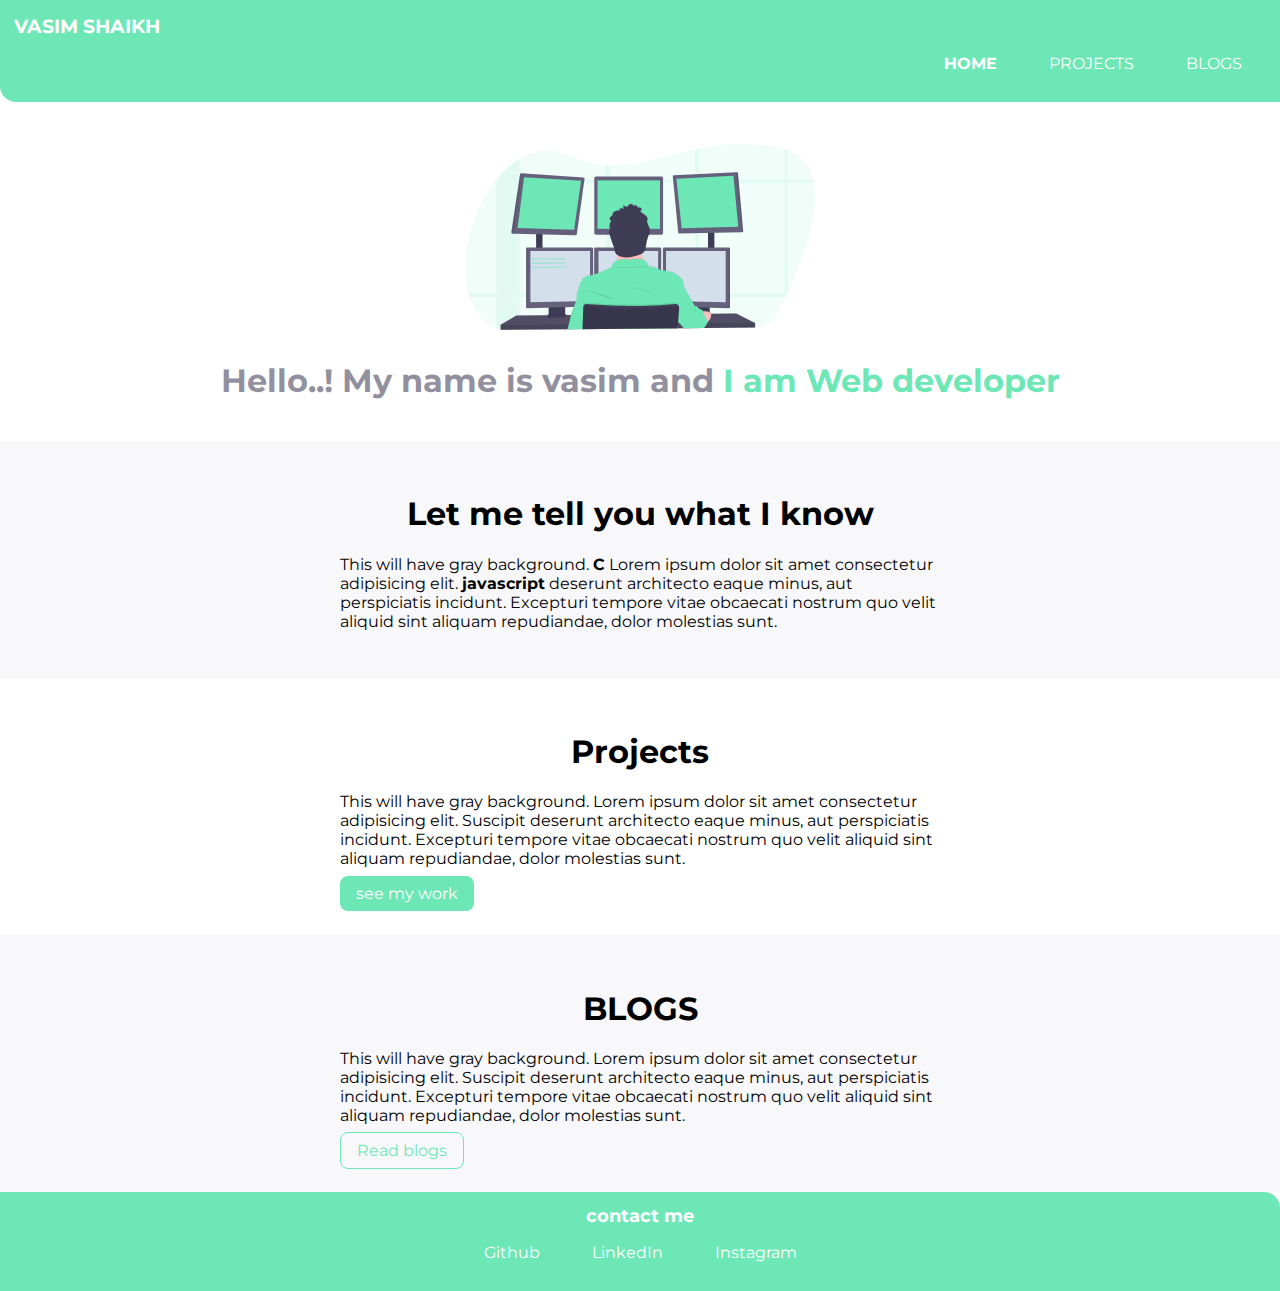
==== index.html @ 3067347b "basic customized portfolio" ====
<!DOCTYPE html>
<html lang="en">
<head>
    <meta charset="UTF-8">
    <meta name="viewport" content="width=device-width, initial-scale=1.0">
    <title>VMS | shaikhvms.me</title>
    <link rel="stylesheet" href="/styles/main.css">
</head>
<body>
    <nav class="navigation container">
        <div class="nav-brand">VASIM SHAIKH</div>
        <ul class="list-non-bullet nav-pills">
            <li class="list-item-inline
    ">
                <a class="link link-active" href="/">HOME</a>
            </li>
            <li class="list-item-inline
    ">
                <a class="link" href="/projects.html">PROJECTS</a>
            </li>
            <li class="list-item-inline
    ">
                <a class="link" href="/blogs.html">BLOGS</a>
            </li>
        </ul>
    </nav>
    <header class="hero">
        <img class="hero-img" src="/img/header_logo.svg" />
        <h1 class="hero-heading">Hello..! My name is vasim and    <span class="heading-inverted">I am Web developer</span></h1>
    </header>
    <section class="section off">
        <div class="container container-center">
            <h1>Let me tell you what I know</h1>
        <p>This will have gray background. <strong>C</strong> Lorem ipsum dolor sit amet consectetur adipisicing elit. <strong>javascript</strong> deserunt architecto eaque minus, aut perspiciatis incidunt. Excepturi tempore vitae obcaecati nostrum quo velit aliquid sint aliquam repudiandae, dolor molestias sunt.</p>
        </div>
    </section>
    <section class="section">
        <div class="container container-center">
            <h1>Projects</h1>
        <p>This will have gray background. Lorem ipsum dolor sit amet consectetur adipisicing elit. Suscipit deserunt architecto eaque minus, aut perspiciatis incidunt. Excepturi tempore vitae obcaecati nostrum quo velit aliquid sint aliquam repudiandae, dolor molestias sunt.</p>
        <a class="link link-primary" href="/projects.html">see my work</a>
        </div>
    </section>
    <section class="section off">
        <div class="container container-center">
            <h1>BLOGS</h1>
        <p>This will have gray background. Lorem ipsum dolor sit amet consectetur adipisicing elit. Suscipit deserunt architecto eaque minus, aut perspiciatis incidunt. Excepturi tempore vitae obcaecati nostrum quo velit aliquid sint aliquam repudiandae, dolor molestias sunt.</p>
        <a class="link link-secondary" href="/blogs.html">Read blogs</a>
        </div>
    </section>
    <footer class="footer">
        <div class="footer-header">contact me</div>
        <ul class="social-links list-non-bullet">
            <li class="list-item-inline"><a href="/" class="link">Github</a></li>
            <li class="list-item-inline"><a href="/" class="link">LinkedIn</a></li>
            <li class="list-item-inline"><a href="/" class="link">Instagram</a></li>
            
        </ul>
    </footer>
</body>
</html>
---- styles/main.css ----
@import url('https://fonts.googleapis.com/css2?family=Montserrat:wght@400;700&display=swap');

:root {
    --primary-color: #6EE7B7;
    --dark-gray: #68657aba;
    --off-white: 
    #f6f5faba;
}

body {
    font-family: 'Montserrat', sans-serif;
    margin: 0px;
}

hr {
    margin: 2rem 0;
}
/* spaces */
.margin-md{
    margin: 2rem;
}

/** container **/
.container {
    padding: 0rem 1rem;
}

.container-center {
    max-width: 600px;
    margin: auto;
}

/** links **/
.link {
    text-decoration: none;
    padding: 0.5rem 1rem;
    cursor: pointer;
    /* margin: 1rem 0rem; */
    box-sizing: border-box;

}

.link-primary {
    background-color: var(--primary-color);
    border-radius: 0.5rem;
    color: white
}

.link-secondary {
    color: var(--primary-color);
    border-radius: 0.5rem;
    border: 1px solid var(--primary-color);
}

/* list */

.list-non-bullet {
    list-style: none;
}

.list-item-inline {
    display: inline;
    padding: 0rem 0.5rem;
}

/* nav */
.navigation {
    background-color: var(--primary-color);
    color: white;
    padding: 0.85rem;
    border-bottom-left-radius: 1rem;
}

.nav-brand {
    font-weight: bold;
    font-size: 1.2rem;
}

.navigation .link {
    color: white;
}

.navigation .link-active {
    font-weight: bold;
}

.navigation .nav-pills {
    text-align: right;
}

.hero {
    padding: 0.6rem;
    margin-top: 2rem;
}

.hero .hero-img {
    max-width: 350px;
    display: block;
    margin: auto;
}

.hero-heading {
    padding: 0.6rem;
    color: var(--dark-gray);
    text-align: center;
}

.heading-inverted {
    color: var(--primary-color);
}

.section{
    padding: 2rem;
}
.section h1 {
    text-align: center;}

.off{
    background-color: var(--off-white);
}

/* footer */
.footer{
    background-color: var(--primary-color);
    padding: 0.8rem 0.8rem;
    text-align: center;
    border-top-right-radius: 1rem;
    color: white;
}

.footer .link{
    color:white;
}
.footer ul{
    padding-inline-start: 0px;
}
.footer-header{
    font-weight: bold;
    font-size: large;
}
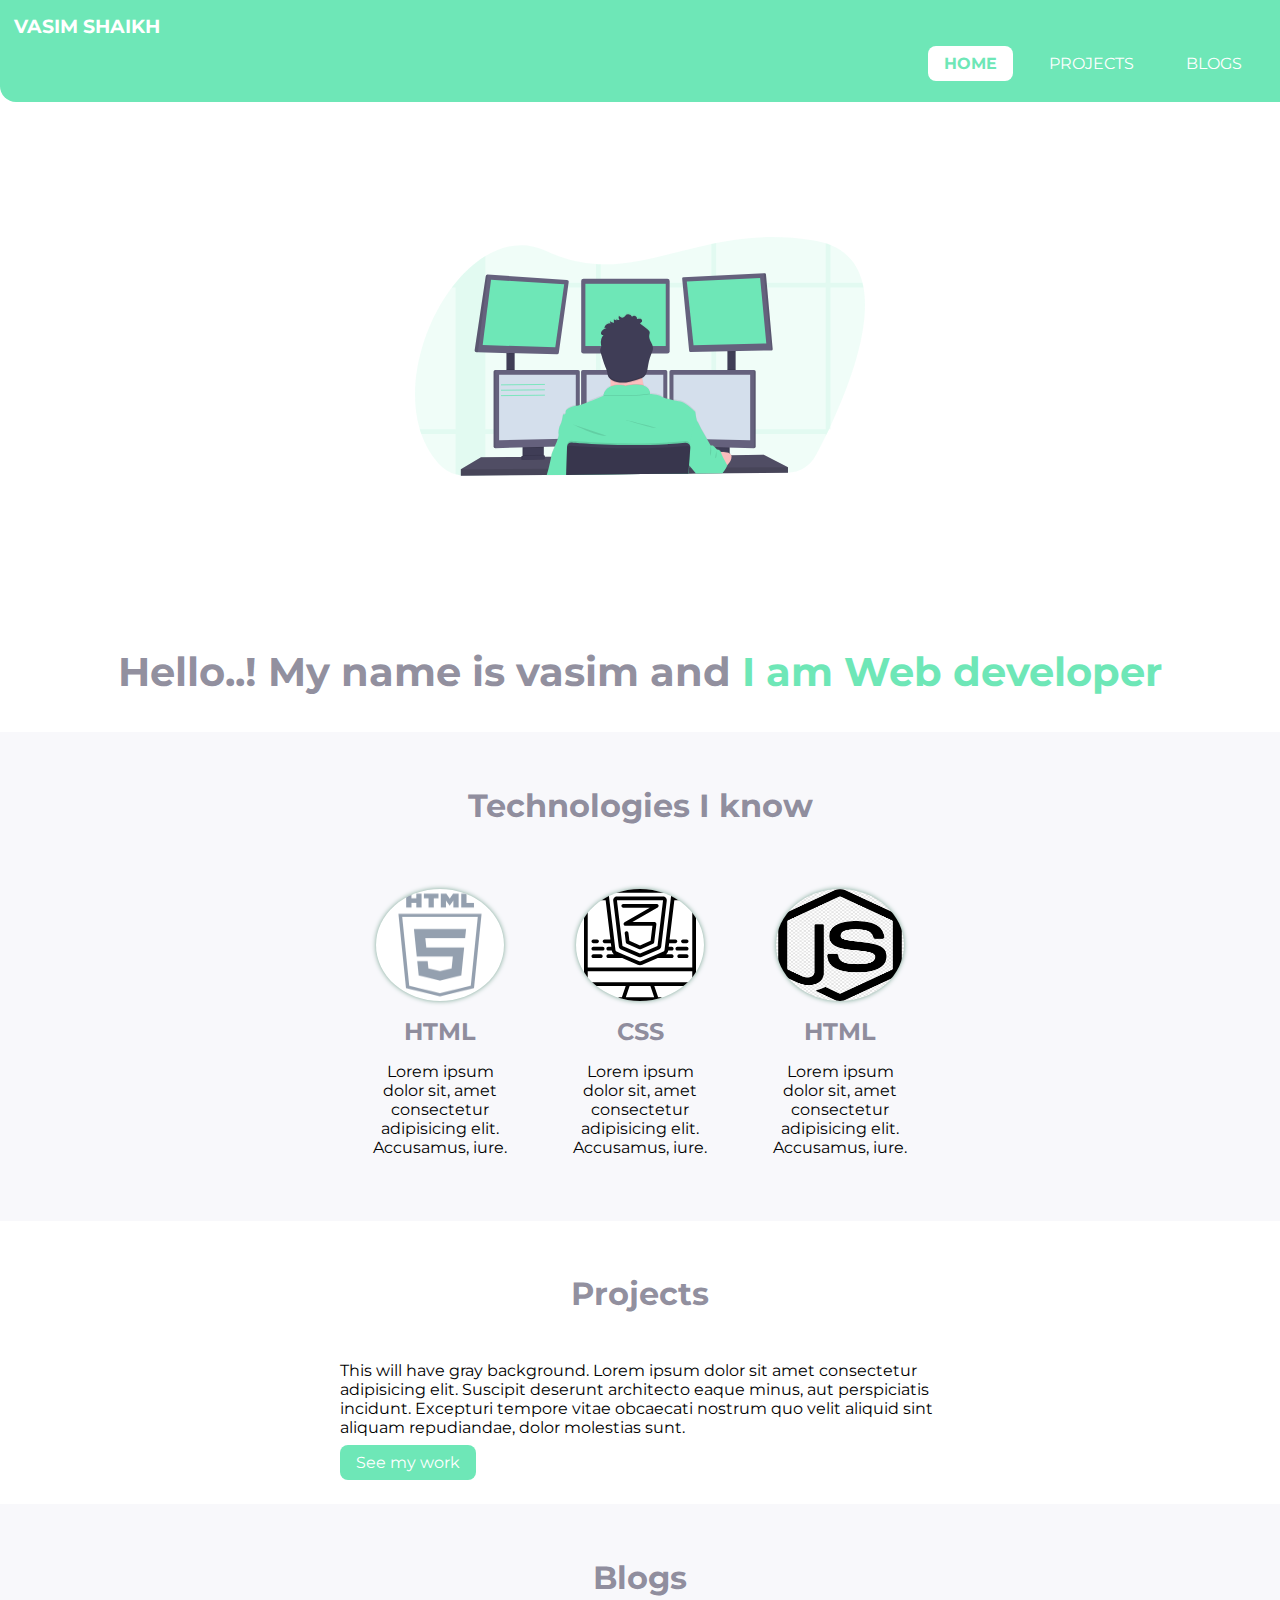
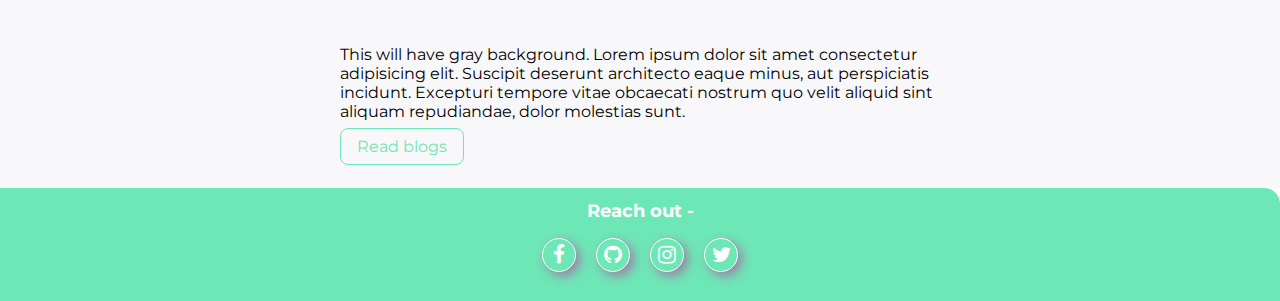
==== commit 8e45a096: "update: till index complete" ====
--- a/index.html
+++ b/index.html
@@ -5,6 +5,7 @@
     <meta name="viewport" content="width=device-width, initial-scale=1.0">
     <title>VMS | shaikhvms.me</title>
     <link rel="stylesheet" href="/styles/main.css">
+    <link rel="stylesheet" href="https://cdnjs.cloudflare.com/ajax/libs/font-awesome/4.7.0/css/font-awesome.min.css">
 </head>
 <body>
     <nav class="navigation container">
@@ -30,31 +31,47 @@
     </header>
     <section class="section off">
         <div class="container container-center">
-            <h1>Let me tell you what I know</h1>
-        <p>This will have gray background. <strong>C</strong> Lorem ipsum dolor sit amet consectetur adipisicing elit. <strong>javascript</strong> deserunt architecto eaque minus, aut perspiciatis incidunt. Excepturi tempore vitae obcaecati nostrum quo velit aliquid sint aliquam repudiandae, dolor molestias sunt.</p>
+            <h1 class="h1">Technologies I know</h1>
+                <div class="card-holder">
+                    <div class="card">
+                        <img class="tech-logo" src="/img/html.png" alt="html">
+                        <h2>HTML</h2>
+                        <p>Lorem ipsum dolor sit, amet consectetur adipisicing elit. Accusamus, iure.</p>
+                    </div>
+                    <div class="card">
+                        <img class="tech-logo" src="/img/css.svg" alt="css">
+                        <h2>CSS</h2>
+                        <p>Lorem ipsum dolor sit, amet consectetur adipisicing elit. Accusamus, iure.</p>
+                    </div>
+                    <div class="card">
+                        <img class="tech-logo" src="/img/js.png" alt="js">
+                        <h2>HTML</h2>
+                        <p>Lorem ipsum dolor sit, amet consectetur adipisicing elit. Accusamus, iure.</p>
+                    </div>
+                </div>
         </div>
     </section>
     <section class="section">
         <div class="container container-center">
-            <h1>Projects</h1>
+            <h1 class="h1">Projects</h1>
         <p>This will have gray background. Lorem ipsum dolor sit amet consectetur adipisicing elit. Suscipit deserunt architecto eaque minus, aut perspiciatis incidunt. Excepturi tempore vitae obcaecati nostrum quo velit aliquid sint aliquam repudiandae, dolor molestias sunt.</p>
-        <a class="link link-primary" href="/projects.html">see my work</a>
+        <a class="link link-primary" href="/projects.html">See my work</a>
         </div>
     </section>
     <section class="section off">
         <div class="container container-center">
-            <h1>BLOGS</h1>
+            <h1 class="h1">Blogs</h1>
         <p>This will have gray background. Lorem ipsum dolor sit amet consectetur adipisicing elit. Suscipit deserunt architecto eaque minus, aut perspiciatis incidunt. Excepturi tempore vitae obcaecati nostrum quo velit aliquid sint aliquam repudiandae, dolor molestias sunt.</p>
         <a class="link link-secondary" href="/blogs.html">Read blogs</a>
         </div>
     </section>
     <footer class="footer">
-        <div class="footer-header">contact me</div>
-        <ul class="social-links list-non-bullet">
-            <li class="list-item-inline"><a href="/" class="link">Github</a></li>
-            <li class="list-item-inline"><a href="/" class="link">LinkedIn</a></li>
-            <li class="list-item-inline"><a href="/" class="link">Instagram</a></li>
-            
+        <div class="footer-header">Reach out -</div>
+        <ul class="list-non-bullet">
+            <li class="list-item-inline"><a href="https://www.facebook.com/shaikh.vms/" target="_blank" class="social-link"><i class="fa fa-facebook-f"></i></a></li>
+            <li class="list-item-inline"><a href="https://www.github.com/shaikh-vms/" target="_blank" class="social-link"><i class="fa fa-github"></i></a></li>
+            <li class="list-item-inline"><a href="https://www.instagram.com/shaikh_vms/" target="_blank" class="social-link"><i class="fa fa-instagram"></i></a></li>
+            <li class="list-item-inline"><a href="https://twitter.com/shaikhvms/" target="_blank" class="social-link"><i class="fa fa-twitter"></i></a></li>
         </ul>
     </footer>
 </body>
--- a/styles/main.css
+++ b/styles/main.css
@@ -19,6 +19,8 @@
 .margin-md{
     margin: 2rem;
 }
+
+
 
 /** container **/
 .container {
@@ -46,11 +48,18 @@
     color: white
 }
 
+.link-primary:hover{
+    box-shadow: 0px 0px 5px #79a493;
+}
+
 .link-secondary {
     color: var(--primary-color);
     border-radius: 0.5rem;
     border: 1px solid var(--primary-color);
 }
+.link-secondary:hover{
+    box-shadow: 0px 0px 5px #79a493;
+}
 
 /* list */
 
@@ -59,8 +68,9 @@
 }
 
 .list-item-inline {
-    display: inline;
+    display: inline-block;
     padding: 0rem 0.5rem;
+    text-align: center;
 }
 
 /* nav */
@@ -82,19 +92,25 @@
 
 .navigation .link-active {
     font-weight: bold;
+    color: var(--primary-color);
+    border-radius: 0.5rem;
+    background-color: white
 }
 
 .navigation .nav-pills {
     text-align: right;
 }
 
-.hero {
-    padding: 0.6rem;
-    margin-top: 2rem;
+.hero { 
+    min-height: 70vh;
+    display: flex;
+    align-items: center;
+    justify-content: space-around;
+    flex-direction: column;
 }
 
 .hero .hero-img {
-    max-width: 350px;
+    max-width: 450px;;
     display: block;
     margin: auto;
 }
@@ -103,6 +119,7 @@
     padding: 0.6rem;
     color: var(--dark-gray);
     text-align: center;
+    font-size: 2.5rem;
 }
 
 .heading-inverted {
@@ -112,9 +129,45 @@
 .section{
     padding: 2rem;
 }
-.section h1 {
-    text-align: center;}
-
+.h1 {
+    text-align: center;
+    font-size: xx-large;
+    margin-bottom: 3rem;
+    color: #68657aba;
+}
+
+.card-holder{
+    display: flex;
+    flex-direction: row;
+    justify-content: space-around;
+
+}
+.card{
+    display: flex;
+    flex-direction: column;
+    max-width: 25%;
+    text-align: center; 
+    align-items: center;
+    padding: 1rem;
+    
+}
+.card:hover{
+    border-radius: 1rem;
+    /* box-shadow: 0px 0px 5px #79a493 */
+    box-shadow: 0px 0px 5px rgb(173, 240, 160)
+}
+.card h2{
+    margin-block-end: 0rem;
+    color: #8f8d9d;
+    margin-top: 1rem;
+}
+.tech-logo{
+    border-radius: 50%;
+    height: 7rem;
+    width: 8rem;
+    background-color:white;
+	box-shadow: 0px 0px 5px #79a493;
+}
 .off{
     background-color: var(--off-white);
 }
@@ -128,13 +181,31 @@
     color: white;
 }
 
-.footer .link{
-    color:white;
-}
 .footer ul{
     padding-inline-start: 0px;
 }
 .footer-header{
     font-weight: bold;
     font-size: large;
+}
+
+.social-link{
+    display: inline-block;
+    color:white;
+    font-size: 1.3rem;
+    text-align: center;
+    height: 2rem;
+    width: 2rem;
+    background:  #6ee7b7;
+    border-radius: 50%;
+    line-height: 2rem;
+    border: 1px solid white;
+    box-shadow: 4px 4px 11px rgb(157, 126, 165);
+}
+
+.social-link:hover{
+    color: var(--primary-color);
+    background-color: white;
+    box-shadow: 4px 4px 11px rgb(157, 126, 165);
+    
 }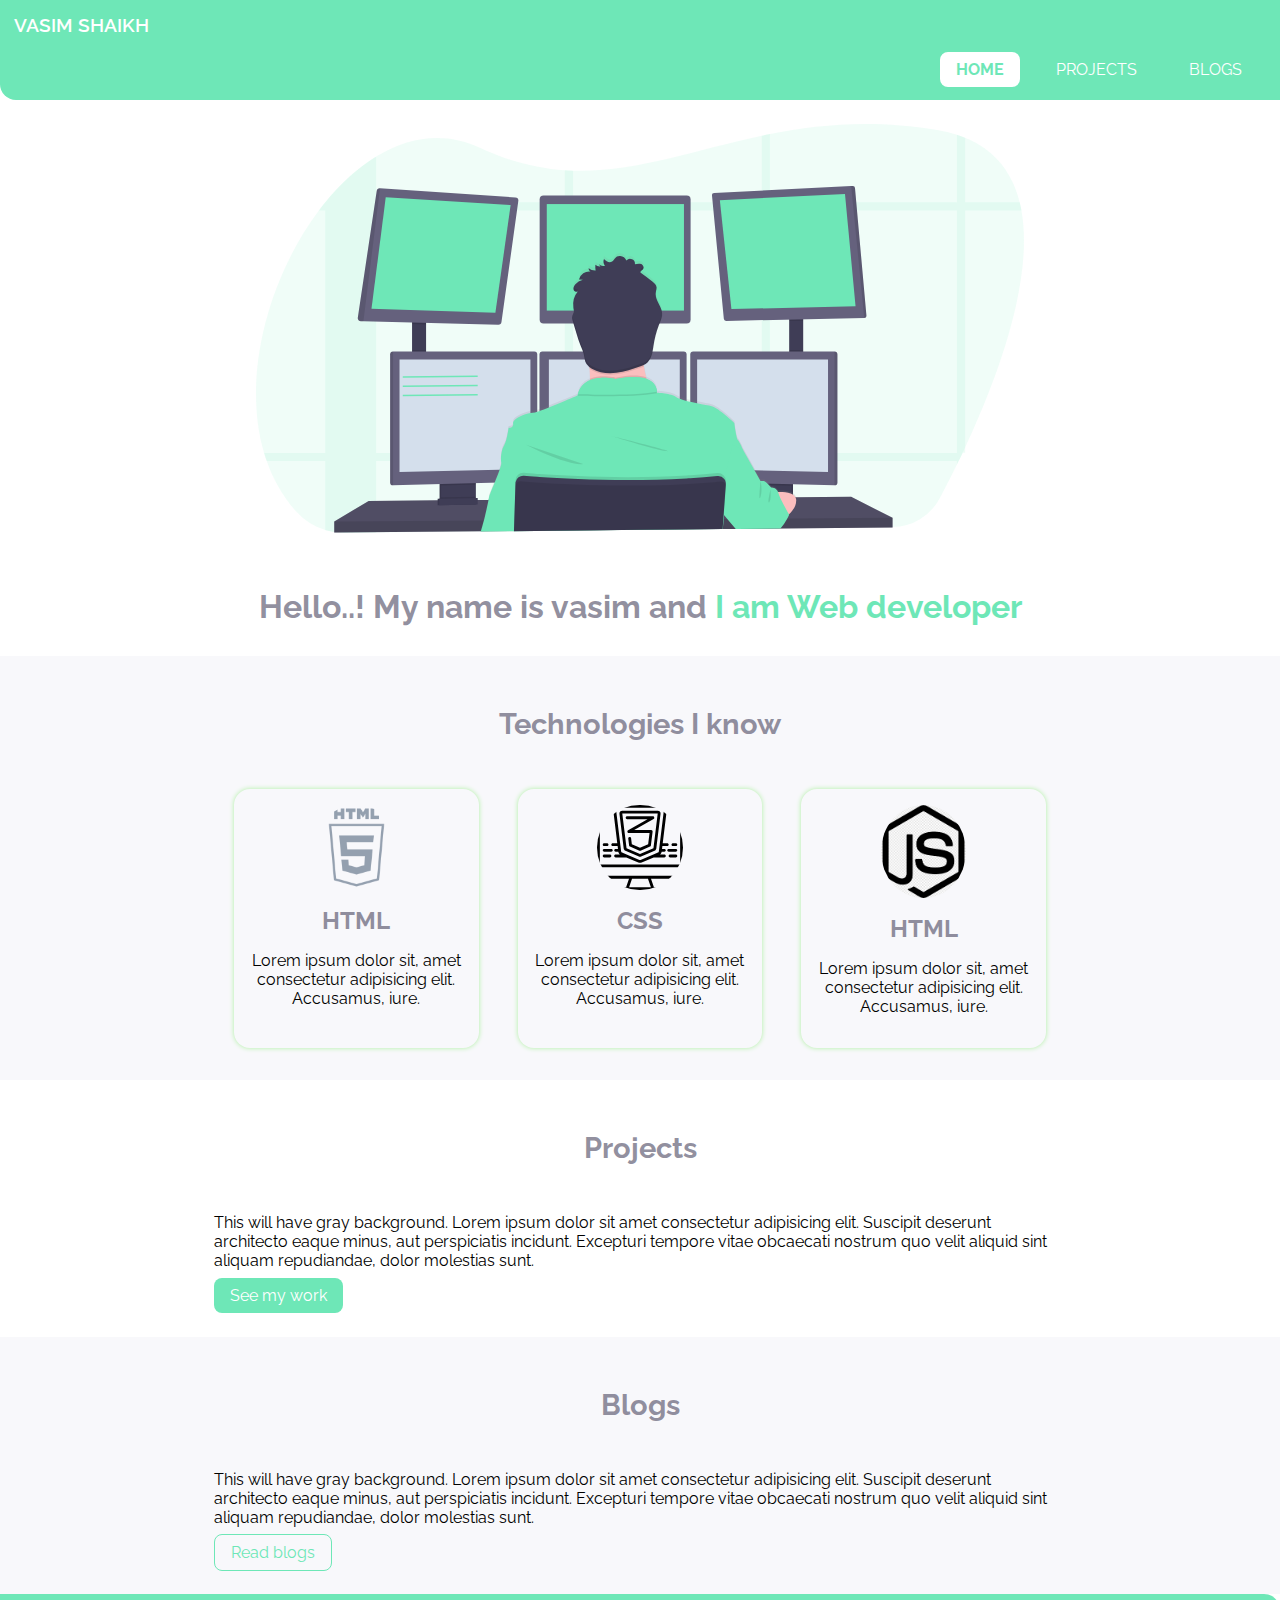
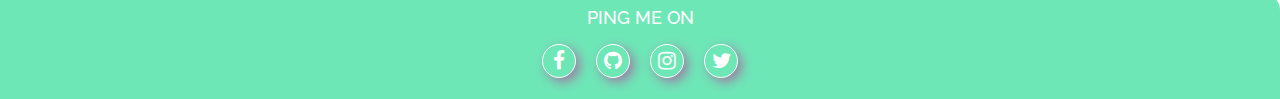
==== commit 0b024fea: "Update: Projects and Blogs page added. Responsive" ====
--- a/index.html
+++ b/index.html
@@ -1,5 +1,6 @@
 <!DOCTYPE html>
 <html lang="en">
+
 <head>
     <meta charset="UTF-8">
     <meta name="viewport" content="width=device-width, initial-scale=1.0">
@@ -7,72 +8,93 @@
     <link rel="stylesheet" href="/styles/main.css">
     <link rel="stylesheet" href="https://cdnjs.cloudflare.com/ajax/libs/font-awesome/4.7.0/css/font-awesome.min.css">
 </head>
+
 <body>
     <nav class="navigation container">
         <div class="nav-brand">VASIM SHAIKH</div>
         <ul class="list-non-bullet nav-pills">
-            <li class="list-item-inline
-    ">
+            <li class="list-item-inline">
                 <a class="link link-active" href="/">HOME</a>
             </li>
-            <li class="list-item-inline
-    ">
+            <li class="list-item-inline">
                 <a class="link" href="/projects.html">PROJECTS</a>
             </li>
-            <li class="list-item-inline
-    ">
+            <li class="list-item-inline">
                 <a class="link" href="/blogs.html">BLOGS</a>
             </li>
         </ul>
     </nav>
     <header class="hero">
         <img class="hero-img" src="/img/header_logo.svg" />
-        <h1 class="hero-heading">Hello..! My name is vasim and    <span class="heading-inverted">I am Web developer</span></h1>
+        <h1 class="hero-heading">Hello..! My name is vasim and
+            <span class="heading-inverted">I am Web developer</span>
+        </h1>
     </header>
     <section class="section off">
         <div class="container container-center">
             <h1 class="h1">Technologies I know</h1>
-                <div class="card-holder">
-                    <div class="card">
-                        <img class="tech-logo" src="/img/html.png" alt="html">
-                        <h2>HTML</h2>
-                        <p>Lorem ipsum dolor sit, amet consectetur adipisicing elit. Accusamus, iure.</p>
-                    </div>
-                    <div class="card">
-                        <img class="tech-logo" src="/img/css.svg" alt="css">
-                        <h2>CSS</h2>
-                        <p>Lorem ipsum dolor sit, amet consectetur adipisicing elit. Accusamus, iure.</p>
-                    </div>
-                    <div class="card">
-                        <img class="tech-logo" src="/img/js.png" alt="js">
-                        <h2>HTML</h2>
-                        <p>Lorem ipsum dolor sit, amet consectetur adipisicing elit. Accusamus, iure.</p>
-                    </div>
+            <div class="card-holder">
+                <div class="card">
+                    <img class="tech-logo" src="/img/html.png" alt="html">
+                    <h2>HTML</h2>
+                    <p>Lorem ipsum dolor sit, amet consectetur adipisicing elit. Accusamus, iure.</p>
                 </div>
+                <div class="card">
+                    <img class="tech-logo" src="/img/css.svg" alt="css">
+                    <h2>CSS</h2>
+                    <p>Lorem ipsum dolor sit, amet consectetur adipisicing elit. Accusamus, iure.</p>
+                </div>
+                <div class="card">
+                    <img class="tech-logo" src="/img/js.png" alt="js">
+                    <h2>HTML</h2>
+                    <p>Lorem ipsum dolor sit, amet consectetur adipisicing elit. Accusamus, iure.</p>
+                </div>
+            </div>
         </div>
     </section>
     <section class="section">
         <div class="container container-center">
             <h1 class="h1">Projects</h1>
-        <p>This will have gray background. Lorem ipsum dolor sit amet consectetur adipisicing elit. Suscipit deserunt architecto eaque minus, aut perspiciatis incidunt. Excepturi tempore vitae obcaecati nostrum quo velit aliquid sint aliquam repudiandae, dolor molestias sunt.</p>
-        <a class="link link-primary" href="/projects.html">See my work</a>
+            <p>This will have gray background. Lorem ipsum dolor sit amet consectetur adipisicing elit. Suscipit
+                deserunt architecto eaque minus, aut perspiciatis incidunt. Excepturi tempore vitae obcaecati nostrum
+                quo velit aliquid sint aliquam repudiandae, dolor molestias sunt.</p>
+            <a class="link link-primary" href="/projects.html">See my work</a>
         </div>
     </section>
     <section class="section off">
         <div class="container container-center">
             <h1 class="h1">Blogs</h1>
-        <p>This will have gray background. Lorem ipsum dolor sit amet consectetur adipisicing elit. Suscipit deserunt architecto eaque minus, aut perspiciatis incidunt. Excepturi tempore vitae obcaecati nostrum quo velit aliquid sint aliquam repudiandae, dolor molestias sunt.</p>
-        <a class="link link-secondary" href="/blogs.html">Read blogs</a>
+            <p>This will have gray background. Lorem ipsum dolor sit amet consectetur adipisicing elit. Suscipit
+                deserunt architecto eaque minus, aut perspiciatis incidunt. Excepturi tempore vitae obcaecati nostrum
+                quo velit aliquid sint aliquam repudiandae, dolor molestias sunt.</p>
+            <a class="link link-secondary" href="/blogs.html">Read blogs</a>
         </div>
     </section>
     <footer class="footer">
-        <div class="footer-header">Reach out -</div>
+        <div class="footer-header">PING ME ON</div>
         <ul class="list-non-bullet">
-            <li class="list-item-inline"><a href="https://www.facebook.com/shaikh.vms/" target="_blank" class="social-link"><i class="fa fa-facebook-f"></i></a></li>
-            <li class="list-item-inline"><a href="https://www.github.com/shaikh-vms/" target="_blank" class="social-link"><i class="fa fa-github"></i></a></li>
-            <li class="list-item-inline"><a href="https://www.instagram.com/shaikh_vms/" target="_blank" class="social-link"><i class="fa fa-instagram"></i></a></li>
-            <li class="list-item-inline"><a href="https://twitter.com/shaikhvms/" target="_blank" class="social-link"><i class="fa fa-twitter"></i></a></li>
+            <li class="list-item-inline">
+                <a href="https://www.facebook.com/shaikh.vms/" target="_blank" class="social-link">
+                    <i class="fa fa-facebook-f"></i>
+                </a>
+            </li>
+            <li class="list-item-inline">
+                <a href="https://www.github.com/shaikh-vms/" target="_blank" class="social-link">
+                    <i class="fa fa-github"></i>
+                </a>
+            </li>
+            <li class="list-item-inline">
+                <a href="https://www.instagram.com/shaikh_vms/" target="_blank" class="social-link">
+                    <i class="fa fa-instagram"></i>
+                </a>
+            </li>
+            <li class="list-item-inline">
+                <a href="https://twitter.com/shaikhvms/" target="_blank" class="social-link">
+                    <i class="fa fa-twitter"></i>
+                </a>
+            </li>
         </ul>
     </footer>
 </body>
+
 </html>--- a/styles/main.css
+++ b/styles/main.css
@@ -1,22 +1,25 @@
-@import url('https://fonts.googleapis.com/css2?family=Montserrat:wght@400;700&display=swap');
+/* @import url('https://fonts.googleapis.com/css2?family=Montserrat:wght@400;700&display=swap');
+ */
+@import url('https://fonts.googleapis.com/css2?family=Raleway:wght@400;600&display=swap');
 
 :root {
     --primary-color: #6EE7B7;
     --dark-gray: #68657aba;
-    --off-white: 
-    #f6f5faba;
+    --off-white:
+        #f6f5faba;
 }
 
 body {
-    font-family: 'Montserrat', sans-serif;
+    font-family: 'Raleway', sans-serif;
     margin: 0px;
 }
 
 hr {
     margin: 2rem 0;
 }
+
 /* spaces */
-.margin-md{
+.margin-md {
     margin: 2rem;
 }
 
@@ -28,8 +31,15 @@
 }
 
 .container-center {
-    max-width: 600px;
+    max-width: 70%;
     margin: auto;
+}
+
+.blog-holder {
+    display: flex;
+    flex-direction: row;
+    align-items: center;
+    justify-content: center;
 }
 
 /** links **/
@@ -42,13 +52,17 @@
 
 }
 
+.link-simple {
+    text-decoration: none;
+}
+
 .link-primary {
     background-color: var(--primary-color);
     border-radius: 0.5rem;
     color: white
 }
 
-.link-primary:hover{
+.link-primary:hover {
     box-shadow: 0px 0px 5px #79a493;
 }
 
@@ -57,7 +71,8 @@
     border-radius: 0.5rem;
     border: 1px solid var(--primary-color);
 }
-.link-secondary:hover{
+
+.link-secondary:hover {
     box-shadow: 0px 0px 5px #79a493;
 }
 
@@ -65,11 +80,13 @@
 
 .list-non-bullet {
     list-style: none;
+    margin: 0px 0px;
+    padding: 0px 0px;
 }
 
 .list-item-inline {
     display: inline-block;
-    padding: 0rem 0.5rem;
+    padding: 0.5rem 0.5rem;
     text-align: center;
 }
 
@@ -82,8 +99,9 @@
 }
 
 .nav-brand {
-    font-weight: bold;
+    font-weight: 600;
     font-size: 1.2rem;
+    margin-bottom: 1rem;
 }
 
 .navigation .link {
@@ -94,15 +112,14 @@
     font-weight: bold;
     color: var(--primary-color);
     border-radius: 0.5rem;
-    background-color: white
-}
-
-.navigation .nav-pills {
+    background-color: white;
+}
+
+.nav-pills {
     text-align: right;
 }
 
-.hero { 
-    min-height: 70vh;
+.hero {
     display: flex;
     align-items: center;
     justify-content: space-around;
@@ -110,70 +127,69 @@
 }
 
 .hero .hero-img {
-    max-width: 450px;;
+    max-width: 60%;
     display: block;
     margin: auto;
+    margin: 1.5rem 0px;
 }
 
 .hero-heading {
     padding: 0.6rem;
     color: var(--dark-gray);
     text-align: center;
-    font-size: 2.5rem;
 }
 
 .heading-inverted {
     color: var(--primary-color);
 }
 
-.section{
+.section {
     padding: 2rem;
 }
+
 .h1 {
     text-align: center;
-    font-size: xx-large;
+    font-size: 1.8rem;
     margin-bottom: 3rem;
     color: #68657aba;
 }
 
-.card-holder{
+.card-holder {
     display: flex;
     flex-direction: row;
     justify-content: space-around;
 
 }
-.card{
+
+.card {
     display: flex;
     flex-direction: column;
     max-width: 25%;
-    text-align: center; 
+    text-align: center;
     align-items: center;
     padding: 1rem;
-    
-}
-.card:hover{
     border-radius: 1rem;
-    /* box-shadow: 0px 0px 5px #79a493 */
     box-shadow: 0px 0px 5px rgb(173, 240, 160)
 }
-.card h2{
+
+.card h2 {
     margin-block-end: 0rem;
     color: #8f8d9d;
     margin-top: 1rem;
 }
-.tech-logo{
+
+.tech-logo {
     border-radius: 50%;
-    height: 7rem;
-    width: 8rem;
-    background-color:white;
-	box-shadow: 0px 0px 5px #79a493;
-}
-.off{
+    height: 405;
+    width: 40%;
+}
+
+.off {
     background-color: var(--off-white);
 }
 
 /* footer */
-.footer{
+.footer {
     background-color: var(--primary-color);
     padding: 0.8rem 0.8rem;
     text-align: center;
@@ -181,31 +197,58 @@
     color: white;
 }
 
-.footer ul{
+.footer ul {
     padding-inline-start: 0px;
 }
-.footer-header{
-    font-weight: bold;
+
+.footer-header {
+    font-weight: 500;
     font-size: large;
-}
-
-.social-link{
+    margin-bottom: 0.5rem;
+}
+
+.social-link {
     display: inline-block;
-    color:white;
+    color: white;
     font-size: 1.3rem;
     text-align: center;
     height: 2rem;
     width: 2rem;
-    background:  #6ee7b7;
+    background: #6ee7b7;
     border-radius: 50%;
     line-height: 2rem;
     border: 1px solid white;
     box-shadow: 4px 4px 11px rgb(157, 126, 165);
 }
 
-.social-link:hover{
+.social-link:hover {
     color: var(--primary-color);
     background-color: white;
     box-shadow: 4px 4px 11px rgb(157, 126, 165);
-    
-}+
+}
+
+
+/* for mobile */
+@media only screen and (max-width: 725px) {
+    /* For mobile phones: */
+    .card-holder {
+      flex-direction: column;
+      justify-content: space-evenly;
+      align-items: center;
+    }
+    .card{
+    display: flex;
+    flex-direction: column;
+    max-width: 80%;
+    text-align: center;
+    align-items: center;
+    padding: 0.5rem;
+    border-radius: 50%;
+    box-shadow: 0px 0px 5px rgb(173, 240, 160);
+    margin-bottom: 0.8rem ;
+    }
+    .hero-img{
+        max-width: 70%;
+    }
+  }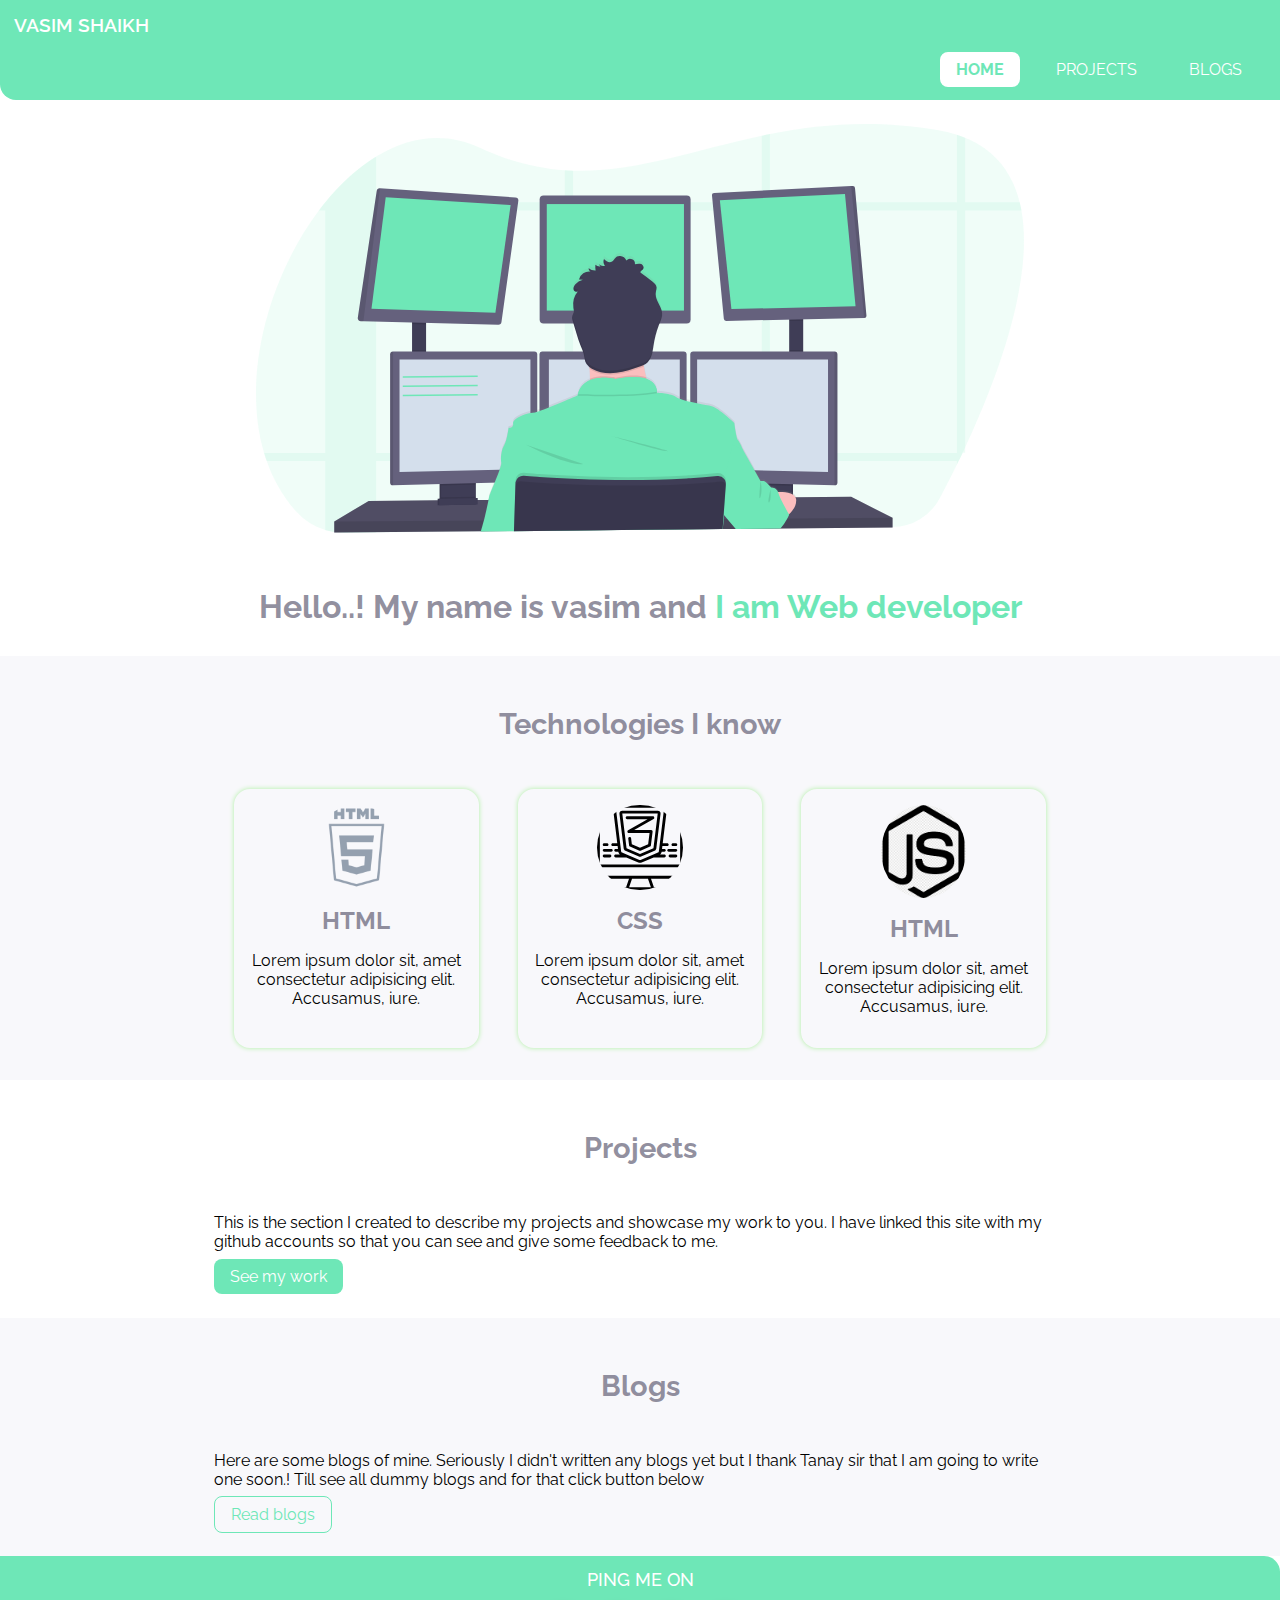
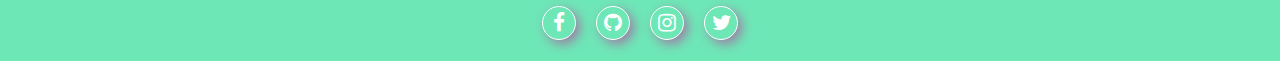
==== commit 2f2ed0ef: "Update: Content update in index page" ====
--- a/index.html
+++ b/index.html
@@ -55,18 +55,18 @@
     <section class="section">
         <div class="container container-center">
             <h1 class="h1">Projects</h1>
-            <p>This will have gray background. Lorem ipsum dolor sit amet consectetur adipisicing elit. Suscipit
-                deserunt architecto eaque minus, aut perspiciatis incidunt. Excepturi tempore vitae obcaecati nostrum
-                quo velit aliquid sint aliquam repudiandae, dolor molestias sunt.</p>
+            <p>This is the section I created to describe my projects and showcase my work to you.
+                I have linked this site with my github accounts so that you can see and give some feedback to me.
+            </p>
             <a class="link link-primary" href="/projects.html">See my work</a>
         </div>
     </section>
     <section class="section off">
         <div class="container container-center">
             <h1 class="h1">Blogs</h1>
-            <p>This will have gray background. Lorem ipsum dolor sit amet consectetur adipisicing elit. Suscipit
-                deserunt architecto eaque minus, aut perspiciatis incidunt. Excepturi tempore vitae obcaecati nostrum
-                quo velit aliquid sint aliquam repudiandae, dolor molestias sunt.</p>
+            <p>Here are some blogs of mine. Seriously I didn't written any blogs yet but I thank Tanay sir that I am going to write one soon.! 
+                Till see all dummy blogs and for that click button below
+            </p>
             <a class="link link-secondary" href="/blogs.html">Read blogs</a>
         </div>
     </section>
--- a/styles/main.css
+++ b/styles/main.css
@@ -249,6 +249,16 @@
     margin-bottom: 0.8rem ;
     }
     .hero-img{
-        max-width: 70%;
+        max-width: 60%;
     }
-  }+    
+  }
+
+  @media only screen and (max-width: 400px) {
+  .btn-wrapper{
+    display: flex;
+    flex-direction: column;
+    align-items: flex-start;
+    justify-content: space-between;
+  }
+}